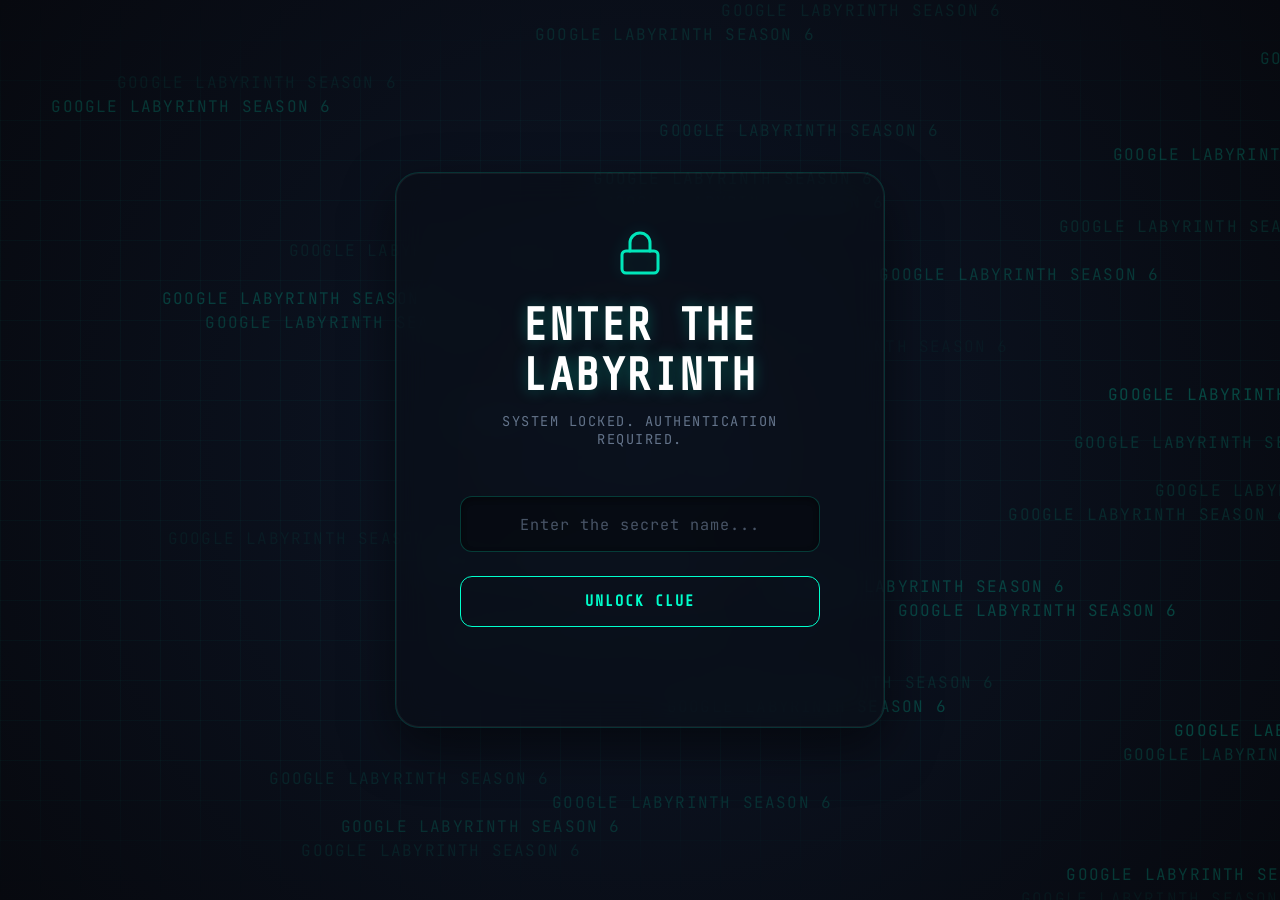
==== index.html @ 4a48435b "initial commit" ====
<!DOCTYPE html>
<html lang="en">

<head>
    <meta charset="UTF-8">
    <meta name="viewport" content="width=device-width, initial-scale=1.0">
    <title>Enter the Labyrinth</title>
    <!-- Premium Web Fonts -->
    <link rel="preconnect" href="https://fonts.googleapis.com">
    <link rel="preconnect" href="https://fonts.gstatic.com" crossorigin>
    <link
        href="https://fonts.googleapis.com/css2?family=JetBrains+Mono:wght@100..800&family=Share+Tech+Mono&display=swap"
        rel="stylesheet">
    <link rel="stylesheet" href="style.css">
    <meta name="description" content="A hacker themed mystery Labyrinth">
</head>

<body>
    <!-- Background Layers -->
    <div class="bg-layer" id="bg-layer"></div>
    <div class="grid-overlay"></div>
    <!-- Canvas for Particles will be injected by script.js -->

    <!-- Main UI Container -->
    <div class="container">
        <!-- SVG Lock Icon -->
        <div class="lock-icon">
            <svg viewBox="0 0 24 24" fill="none" stroke="currentColor" stroke-width="1.5" stroke-linecap="round"
                stroke-linejoin="round">
                <rect x="3" y="11" width="18" height="11" rx="2" ry="2"></rect>
                <path d="M7 11V7a5 5 0 0 1 10 0v4"></path>
            </svg>
        </div>

        <h1 class="glitch-title">Enter the Labyrinth</h1>
        <p class="subtitle">System locked. Authentication required.</p>

        <div class="input-group">
            <input type="text" id="passkey" placeholder="Enter the secret name..." autocomplete="off"
                spellcheck="false">
            <button id="unlock-btn">
                <span class="btn-text">Unlock Clue</span>
            </button>
        </div>

        <!-- Error Message Placeholder -->
        <p id="error-msg" class="hidden">Authentication failed. The maze rejects you.</p>
    </div>

    <!-- Hidden Popup Modal for Clue -->
    <div id="modal" class="modal hidden">
        <div class="modal-content">
            <!-- SVG Unlock / Success Icon -->
            <div class="success-icon">
                <svg viewBox="0 0 24 24" fill="none" stroke="currentColor" stroke-width="1.5" stroke-linecap="round"
                    stroke-linejoin="round">
                    <path d="M22 11.08V12a10 10 0 1 1-5.93-9.14"></path>
                    <polyline points="22 4 12 14.01 9 11.01"></polyline>
                </svg>
            </div>

            <h2 class="access-granted">Access Granted</h2>

            <div class="clue-container">
                <p id="clue-text" class="clue-text"></p>
            </div>

            <button id="next-btn" class="next-btn">
                <span class="btn-text">Proceed to Next Phase</span>
            </button>
        </div>
    </div>

    <script src="script.js"></script>
</body>

</html>
---- style.css ----
/* Core Theme Elements */
:root {
    --primary: #00ffcc;
    /* Cyan/Teal glow */
    --primary-dim: rgba(0, 255, 204, 0.2);
    --dark: #07090f;
    /* Very dark slate, richer than pure black */
    --panel-bg: rgba(10, 14, 23, 0.65);
    --error: #ff3366;
    /* Vibrant premium red */
    --error-dim: rgba(255, 51, 102, 0.2);
    --text-main: #e2e8f0;
    --text-muted: #64748b;
}

body {
    margin: 0;
    padding: 0;
    background-color: var(--dark);
    color: var(--text-main);
    font-family: 'JetBrains Mono', monospace;
    display: flex;
    justify-content: center;
    align-items: center;
    min-height: 100vh;
    overflow: hidden;
    user-select: none;
    /* Anti-inspect/Selection measure */
}

/* Subtly animated gradient background */
.bg-layer {
    position: absolute;
    top: 0;
    left: 0;
    right: 0;
    bottom: 0;
    background: radial-gradient(circle at 50% 50%, #0d1627 0%, var(--dark) 100%);
    z-index: -3;
    animation: bg-pulse 10s ease-in-out infinite alternate;
}

@keyframes bg-pulse {
    0% {
        background: radial-gradient(circle at 45% 50%, #0d1627 0%, var(--dark) 100%);
    }

    100% {
        background: radial-gradient(circle at 55% 50%, #111d33 10%, #05070a 100%);
    }
}

/* Subtle Matrix/Hacker Grid */
.grid-overlay {
    position: absolute;
    inset: 0;
    background-image:
        linear-gradient(to right, rgba(0, 255, 204, 0.03) 1px, transparent 1px),
        linear-gradient(to bottom, rgba(0, 255, 204, 0.03) 1px, transparent 1px);
    background-size: 40px 40px;
    z-index: -2;
    pointer-events: none;
    mask-image: linear-gradient(to bottom, transparent, black 15%, black 85%, transparent);
    -webkit-mask-image: linear-gradient(to bottom, transparent, black 15%, black 85%, transparent);
}

/* Background canvas for particles */
#particles {
    position: absolute;
    top: 0;
    left: 0;
    width: 100%;
    height: 100%;
    z-index: -1;
    pointer-events: none;
    opacity: 0.7;
}

/* Center Content Container - Glassmorphism */
.container {
    position: relative;
    text-align: center;
    z-index: 1;
    padding: 3.5rem 4rem;
    border: 1px solid rgba(0, 255, 204, 0.15);
    border-radius: 24px;
    background: var(--panel-bg);
    box-shadow: 0 20px 50px rgba(0, 0, 0, 0.5), inset 0 0 0 1px rgba(255, 255, 255, 0.05);
    backdrop-filter: blur(16px);
    -webkit-backdrop-filter: blur(16px);
    transition: all 0.4s cubic-bezier(0.175, 0.885, 0.32, 1.275);
    display: flex;
    flex-direction: column;
    align-items: center;
    width: 360px;
}

/* Top Icon */
.lock-icon {
    width: 48px;
    height: 48px;
    color: var(--primary);
    margin-bottom: 1.5rem;
    filter: drop-shadow(0 0 8px var(--primary-dim));
    opacity: 0.9;
}

/* Glitching Title */
.glitch-title {
    font-family: 'Share Tech Mono', monospace;
    font-size: 2.8rem;
    margin: 0;
    text-transform: uppercase;
    color: #fff;
    letter-spacing: 2px;
    line-height: 1.1;
    text-shadow: 0 0 15px rgba(0, 255, 204, 0.3);
}

.subtitle {
    color: var(--text-muted);
    font-size: 0.85rem;
    margin-top: 0.75rem;
    margin-bottom: 3rem;
    letter-spacing: 1.5px;
    text-transform: uppercase;
}

/* Input Styles */
.input-group {
    display: flex;
    flex-direction: column;
    align-items: center;
    gap: 1.5rem;
    width: 100%;
}

input[type="text"] {
    padding: 16px 20px;
    font-size: 1.05rem;
    background: rgba(0, 0, 0, 0.3);
    border: 1px solid rgba(0, 255, 204, 0.2);
    border-radius: 12px;
    color: var(--primary);
    width: 100%;
    box-sizing: border-box;
    outline: none;
    text-align: center;
    font-family: inherit;
    transition: all 0.3s ease;
    box-shadow: inset 0 2px 10px rgba(0, 0, 0, 0.5);
    letter-spacing: 1px;
}

input[type="text"]:focus {
    border-color: var(--primary);
    box-shadow: inset 0 2px 10px rgba(0, 0, 0, 0.5), 0 0 15px rgba(0, 255, 204, 0.15);
    background: rgba(0, 20, 15, 0.4);
}

input[type="text"]::placeholder {
    color: var(--text-muted);
    opacity: 0.7;
    font-size: 0.95rem;
}

/* Button Styles */
button {
    position: relative;
    padding: 16px 20px;
    font-size: 0.95rem;
    background: transparent;
    color: var(--primary);
    border: 1px solid var(--primary);
    border-radius: 12px;
    cursor: pointer;
    text-transform: uppercase;
    font-family: 'Share Tech Mono', monospace;
    font-weight: bold;
    letter-spacing: 2px;
    transition: all 0.3s ease;
    overflow: hidden;
    width: 100%;
    box-sizing: border-box;
}

.btn-text {
    position: relative;
    z-index: 2;
}

button::before {
    content: '';
    position: absolute;
    top: 0;
    left: -100%;
    width: 100%;
    height: 100%;
    background: linear-gradient(90deg, transparent, rgba(0, 255, 204, 0.25), transparent);
    transition: left 0.5s ease;
    z-index: 1;
}

button:hover::before {
    left: 100%;
}

button:hover {
    background: rgba(0, 255, 204, 0.1);
    box-shadow: 0 0 20px rgba(0, 255, 204, 0.2);
    transform: translateY(-2px);
}

button:active {
    transform: translateY(1px);
}

/* Hide helper class */
.hidden {
    opacity: 0 !important;
    pointer-events: none !important;
    visibility: hidden;
}

/* Error UI */
#error-msg {
    color: var(--error);
    margin-top: 1.5rem;
    margin-bottom: -1rem;
    /* Space reservation */
    font-size: 0.85rem;
    text-shadow: 0 0 10px rgba(255, 51, 102, 0.4);
    opacity: 1;
    transition: opacity 0.3s ease, visibility 0.3s;
    letter-spacing: 0.5px;
}

.shake {
    animation: shake 0.5s cubic-bezier(.36, .07, .19, .97) both;
    border-color: var(--error) !important;
    color: var(--error) !important;
    box-shadow: 0 0 15px rgba(255, 51, 102, 0.2), inset 0 2px 10px rgba(0, 0, 0, 0.5) !important;
    background: rgba(255, 51, 102, 0.05) !important;
}

@keyframes shake {

    10%,
    90% {
        transform: translate3d(-3px, 0, 0);
    }

    20%,
    80% {
        transform: translate3d(5px, 0, 0);
    }

    30%,
    50%,
    70% {
        transform: translate3d(-7px, 0, 0);
    }

    40%,
    60% {
        transform: translate3d(7px, 0, 0);
    }
}

/* Modal UI */
.modal {
    position: absolute;
    /* Using absolute inside fixed body context avoids scrolling issues */
    top: 0;
    left: 0;
    right: 0;
    bottom: 0;
    background: rgba(3, 5, 8, 0.85);
    display: flex;
    justify-content: center;
    align-items: center;
    z-index: 100;
    opacity: 0;
    pointer-events: none;
    transition: opacity 0.5s ease;
    backdrop-filter: blur(12px);
    -webkit-backdrop-filter: blur(12px);
}

.modal.show {
    opacity: 1;
    pointer-events: auto;
    visibility: visible;
}

.modal-content {
    background: var(--panel-bg);
    border: 1px solid rgba(0, 255, 204, 0.3);
    padding: 3rem 3.5rem;
    border-radius: 24px;
    text-align: center;
    box-shadow: 0 25px 50px rgba(0, 0, 0, 0.6), 0 0 40px rgba(0, 255, 204, 0.1);
    transform: scale(0.95) translateY(20px);
    transition: all 0.5s cubic-bezier(0.175, 0.885, 0.32, 1.275);
    max-width: 480px;
    width: 90%;
    position: relative;
    display: flex;
    flex-direction: column;
    align-items: center;
}

.modal.show .modal-content {
    transform: scale(1) translateY(0);
}

.success-icon {
    width: 64px;
    height: 64px;
    color: var(--primary);
    margin-bottom: 1.5rem;
    filter: drop-shadow(0 0 10px var(--primary-dim));
}

.access-granted {
    color: #fff;
    font-family: 'Share Tech Mono', monospace;
    font-size: 2rem;
    margin-top: 0;
    margin-bottom: 0.5rem;
    text-transform: uppercase;
    letter-spacing: 2px;
}

.clue-container {
    background: rgba(0, 0, 0, 0.5);
    border: 1px solid rgba(255, 255, 255, 0.05);
    border-radius: 12px;
    padding: 2rem;
    margin-top: 1.5rem;
    margin-bottom: 2.5rem;
    width: 100%;
    box-sizing: border-box;
}

.clue-text {
    font-size: 1.1rem;
    line-height: 1.6;
    margin: 0;
    letter-spacing: 0.5px;
    color: var(--primary);
    text-shadow: 0 0 10px rgba(0, 255, 204, 0.3);
}

/* Modal specific button styling overrides */
.next-btn {
    background: var(--primary);
    color: var(--dark);
    border: none;
    font-weight: 800;
}

.next-btn::before {
    background: linear-gradient(90deg, transparent, rgba(255, 255, 255, 0.3), transparent);
}

.next-btn:hover {
    background: #00e6b8;
    box-shadow: 0 0 25px rgba(0, 255, 204, 0.4);
    color: var(--dark);
    border: none;
}

/* Custom Selection */
::selection {
    background-color: var(--primary);
    color: var(--dark);
}
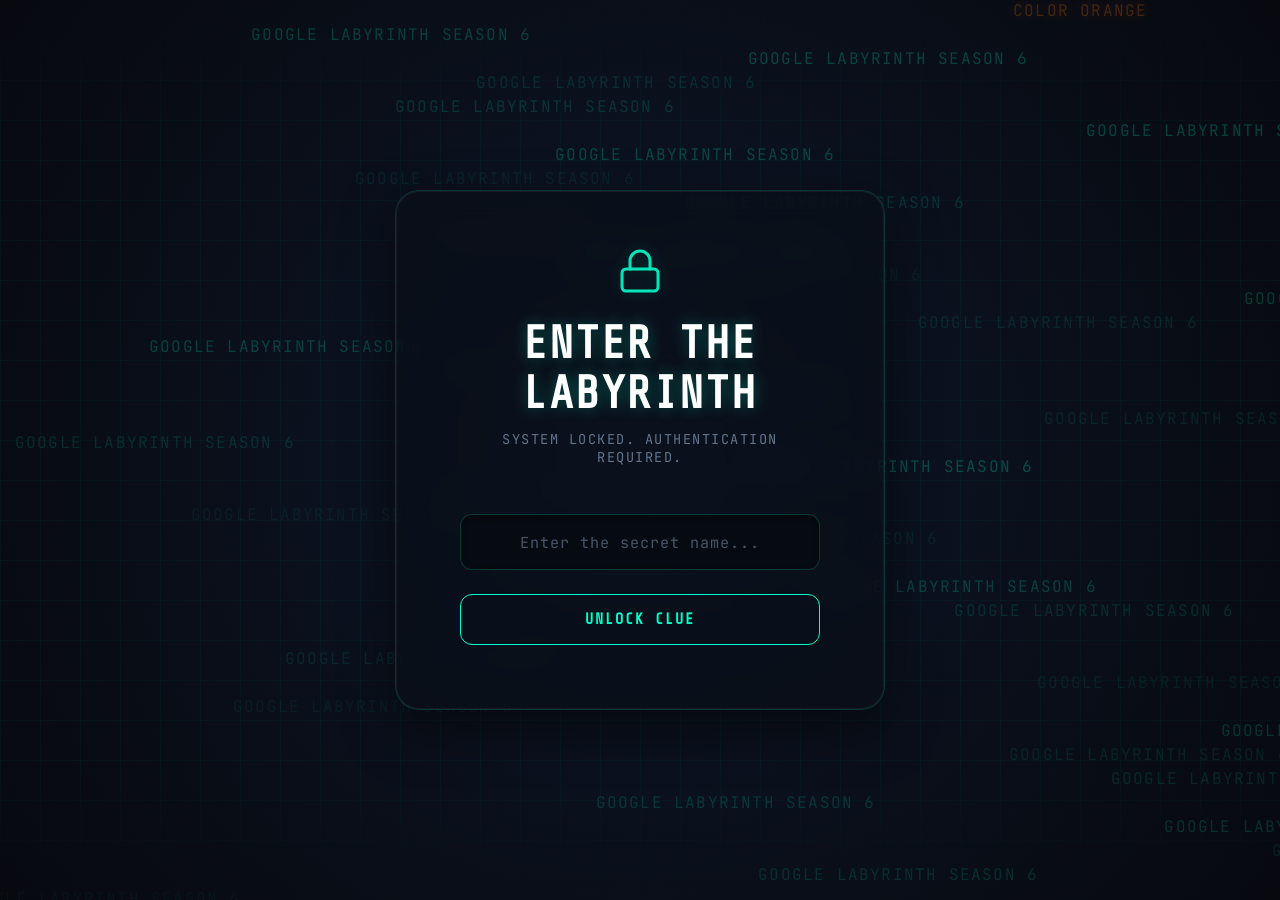
==== commit d439662e: "Animated character added" ====
--- a/index.html
+++ b/index.html
@@ -44,7 +44,7 @@
         </div>
 
         <!-- Error Message Placeholder -->
-        <p id="error-msg" class="hidden">Authentication failed. The maze rejects you.</p>
+        <p id="error-msg" class="hidden"></p>
     </div>
 
     <!-- Hidden Popup Modal for Clue -->
@@ -71,7 +71,103 @@
         </div>
     </div>
 
+    <!-- =============================================
+         MAZE GUARDIAN CHARACTER
+         Orange-themed blob guardian, bottom-right corner.
+         ============================================= -->
+    <div id="guardian-wrapper" class="guardian-wrapper">
+
+        <!-- Speech Bubble -->
+        <div id="guardian-bubble" class="guardian-bubble">
+            <span id="guardian-msg" class="guardian-msg"></span>
+            <div class="bubble-tail"></div>
+        </div>
+
+        <!-- Guardian Body (pure SVG — Fun Blob Character) -->
+        <div id="guardian-body" class="guardian-body">
+            <svg id="guardian-svg" viewBox="0 0 140 180" xmlns="http://www.w3.org/2000/svg" width="140" height="180">
+                <defs>
+                    <filter id="orange-glow" x="-40%" y="-40%" width="180%" height="180%">
+                        <feGaussianBlur stdDeviation="5" result="coloredBlur" />
+                        <feMerge>
+                            <feMergeNode in="coloredBlur" />
+                            <feMergeNode in="SourceGraphic" />
+                        </feMerge>
+                    </filter>
+                    <radialGradient id="body-grad" cx="40%" cy="35%" r="60%">
+                        <stop offset="0%" stop-color="#ffb347" />
+                        <stop offset="100%" stop-color="#cc5500" />
+                    </radialGradient>
+                    <radialGradient id="cheek-grad" cx="50%" cy="50%" r="50%">
+                        <stop offset="0%" stop-color="#ff6a00" stop-opacity="0.7" />
+                        <stop offset="100%" stop-color="#cc5500" stop-opacity="0" />
+                    </radialGradient>
+                </defs>
+
+                <!-- Antennae -->
+                <line x1="52" y1="38" x2="38" y2="12" stroke="#ff8c00" stroke-width="3.5" stroke-linecap="round"
+                    filter="url(#orange-glow)" />
+                <circle cx="36" cy="9" r="6" fill="#ffb347" filter="url(#orange-glow)" />
+                <circle cx="36" cy="9" r="3" fill="#fff" opacity="0.6" />
+                <line x1="88" y1="38" x2="102" y2="12" stroke="#ff8c00" stroke-width="3.5" stroke-linecap="round"
+                    filter="url(#orange-glow)" />
+                <circle cx="104" cy="9" r="6" fill="#ffb347" filter="url(#orange-glow)" />
+                <circle cx="104" cy="9" r="3" fill="#fff" opacity="0.6" />
+
+                <!-- Body -->
+                <ellipse cx="70" cy="95" rx="52" ry="55" fill="url(#body-grad)" filter="url(#orange-glow)" />
+                <ellipse cx="55" cy="68" rx="18" ry="12" fill="#fff" opacity="0.12" transform="rotate(-15 55 68)" />
+
+                <!-- Eyes -->
+                <ellipse cx="50" cy="85" rx="13" ry="14" fill="#fff" />
+                <ellipse cx="50" cy="87" rx="8" ry="8" fill="#1a0800" />
+                <ellipse cx="50" cy="87" rx="5" ry="5" fill="#ff8c00" filter="url(#orange-glow)" />
+                <ellipse cx="54" cy="83" rx="3" ry="3" fill="#fff" opacity="0.9" />
+                <rect id="eyelid-left" x="37" y="71" width="26" height="0" rx="6" fill="#cc5500" />
+
+                <ellipse cx="90" cy="85" rx="13" ry="14" fill="#fff" />
+                <ellipse cx="90" cy="87" rx="8" ry="8" fill="#1a0800" />
+                <ellipse cx="90" cy="87" rx="5" ry="5" fill="#ff8c00" filter="url(#orange-glow)" />
+                <ellipse cx="94" cy="83" rx="3" ry="3" fill="#fff" opacity="0.9" />
+                <rect id="eyelid-right" x="77" y="71" width="26" height="0" rx="6" fill="#cc5500" />
+
+                <!-- Cheeks -->
+                <ellipse cx="38" cy="108" rx="12" ry="8" fill="url(#cheek-grad)" />
+                <ellipse cx="102" cy="108" rx="12" ry="8" fill="url(#cheek-grad)" />
+
+                <!-- Mouth -->
+                <path id="guardian-mouth" d="M 54 112 Q 70 122 86 112" stroke="#7a2500" stroke-width="3" fill="none"
+                    stroke-linecap="round" />
+
+                <!-- Nose -->
+                <circle cx="70" cy="105" r="3" fill="#a33d00" opacity="0.6" />
+
+                <!-- Arms -->
+                <ellipse cx="22" cy="100" rx="10" ry="16" fill="#e06010" transform="rotate(20 22 100)"
+                    filter="url(#orange-glow)" />
+                <circle cx="14" cy="112" r="7" fill="#ffb347" filter="url(#orange-glow)" />
+                <ellipse cx="118" cy="100" rx="10" ry="16" fill="#e06010" transform="rotate(-20 118 100)"
+                    filter="url(#orange-glow)" />
+                <circle cx="126" cy="112" r="7" fill="#ffb347" filter="url(#orange-glow)" />
+
+                <!-- Legs & feet -->
+                <ellipse cx="55" cy="147" rx="14" ry="10" fill="#cc5500" filter="url(#orange-glow)" />
+                <ellipse cx="85" cy="147" rx="14" ry="10" fill="#cc5500" filter="url(#orange-glow)" />
+                <ellipse cx="52" cy="154" rx="16" ry="8" fill="#ff8c00" filter="url(#orange-glow)" />
+                <ellipse cx="88" cy="154" rx="16" ry="8" fill="#ff8c00" filter="url(#orange-glow)" />
+
+                <!-- Belly shine dots -->
+                <circle cx="64" cy="100" r="3" fill="#fff" opacity="0.15" />
+                <circle cx="74" cy="110" r="2" fill="#fff" opacity="0.12" />
+                <circle cx="60" cy="112" r="2" fill="#fff" opacity="0.10" />
+            </svg>
+        </div>
+    </div>
+    <!-- End Guardian -->
+    <!-- End Guardian -->
+
     <script src="script.js"></script>
+
 </body>
 
 </html>
--- a/style.css
+++ b/style.css
@@ -94,6 +94,7 @@
     align-items: center;
     width: 360px;
 }
+
 
 /* Top Icon */
 .lock-icon {
@@ -375,4 +376,384 @@
 ::selection {
     background-color: var(--primary);
     color: var(--dark);
+}
+
+/* =============================================
+   PUSH SCENE — Orange Guardian Push Interaction
+   Primary color: #ff8c00
+   ============================================= */
+
+/* Full-screen overlay (hidden by default) */
+.push-scene {
+    position: fixed;
+    inset: 0;
+    z-index: 500;
+    pointer-events: none;
+    overflow: hidden;
+    opacity: 0;
+    transition: opacity 0.25s ease;
+}
+
+.push-scene.ps-active {
+    opacity: 1;
+    pointer-events: auto;
+}
+
+/* Message box — position driven by JS */
+.push-box {
+    position: absolute;
+    width: 300px;
+    background: rgba(8, 12, 22, 0.96);
+    border: 1.5px solid #ff8c00;
+    border-radius: 18px;
+    padding: 22px 26px;
+    text-align: center;
+    box-shadow: 0 0 28px rgba(255, 140, 0, 0.3), 0 8px 40px rgba(0, 0, 0, 0.7);
+    backdrop-filter: blur(14px);
+    -webkit-backdrop-filter: blur(14px);
+    opacity: 0;
+    transition: opacity 0.35s ease;
+}
+
+.push-box.pb-visible {
+    opacity: 1;
+}
+
+.push-icon {
+    width: 34px;
+    height: 34px;
+    margin: 0 auto 10px;
+    color: #ff8c00;
+}
+
+.push-msg {
+    font-family: 'JetBrains Mono', monospace;
+    font-size: 0.88rem;
+    color: #ff8c00;
+    margin: 0;
+    line-height: 1.55;
+    letter-spacing: 0.4px;
+    text-shadow: 0 0 10px rgba(255, 140, 0, 0.4);
+}
+
+/* Character — position driven by JS */
+.push-char {
+    position: absolute;
+    animation: pc-glow-pulse 2.4s ease-in-out infinite;
+    transform-origin: right center;
+}
+
+/* Idle glow on the character */
+@keyframes pc-glow-pulse {
+
+    0%,
+    100% {
+        filter: drop-shadow(0 0 7px #ff8c0099);
+    }
+
+    50% {
+        filter: drop-shadow(0 0 20px #ff8c00dd);
+    }
+}
+
+/* Squash/stretch when actively pushing */
+@keyframes pc-push-squash {
+    0% {
+        transform: scaleX(1) scaleY(1);
+    }
+
+    25% {
+        transform: scaleX(1.18) scaleY(0.86);
+    }
+
+    55% {
+        transform: scaleX(0.92) scaleY(1.08);
+    }
+
+    80% {
+        transform: scaleX(1.05) scaleY(0.97);
+    }
+
+    100% {
+        transform: scaleX(1) scaleY(1);
+    }
+}
+
+.push-char.pc-pushing {
+    animation: pc-push-squash 0.5s ease forwards,
+        pc-glow-pulse 2.4s ease-in-out infinite;
+}
+
+/* Box squash/bounce when it arrives at center */
+@keyframes pb-bounce {
+    0% {
+        transform: scaleX(1.1) scaleY(0.92);
+    }
+
+    40% {
+        transform: scaleX(0.95) scaleY(1.05);
+    }
+
+    70% {
+        transform: scaleX(1.02) scaleY(0.99);
+    }
+
+    100% {
+        transform: scaleX(1) scaleY(1);
+    }
+}
+
+.push-box.pb-bounce {
+    animation: pb-bounce 0.45s cubic-bezier(0.175, 0.885, 0.32, 1.275) forwards;
+}
+
+/* Wrong answer — red tint on box */
+.push-box.pb-wrong {
+    border-color: #ff3366;
+    box-shadow: 0 0 28px rgba(255, 51, 102, 0.35), 0 8px 40px rgba(0, 0, 0, 0.7);
+}
+
+.push-box.pb-wrong .push-msg {
+    color: #ff3366;
+    text-shadow: 0 0 10px rgba(255, 51, 102, 0.4);
+}
+
+
+/* --- Wrapper: slide in from bottom-right --- */
+.guardian-wrapper {
+    position: fixed;
+    bottom: -260px;
+    /* hidden below viewport */
+    right: 28px;
+    z-index: 200;
+    display: flex;
+    flex-direction: column;
+    align-items: center;
+    gap: 0;
+    transition: bottom 0.55s cubic-bezier(0.175, 0.885, 0.32, 1.275),
+        opacity 0.4s ease;
+    opacity: 0;
+    pointer-events: none;
+    user-select: none;
+}
+
+/* Visible state — slides up */
+.guardian-wrapper.guardian-visible {
+    bottom: 16px;
+    opacity: 1;
+    pointer-events: auto;
+}
+
+/* --- Floating idle animation --- */
+@keyframes guardian-float {
+
+    0%,
+    100% {
+        transform: translateY(0px);
+    }
+
+    50% {
+        transform: translateY(-10px);
+    }
+}
+
+/* --- Glow pulse on the SVG --- */
+@keyframes guardian-glow-pulse {
+
+    0%,
+    100% {
+        filter: drop-shadow(0 0 8px #ff8c0088);
+    }
+
+    50% {
+        filter: drop-shadow(0 0 22px #ff8c00cc);
+    }
+}
+
+.guardian-body {
+    animation: guardian-float 3.2s ease-in-out infinite,
+        guardian-glow-pulse 2.5s ease-in-out infinite;
+    transform-origin: bottom center;
+    transition: transform 0.3s ease;
+}
+
+
+/* --- Shake head (wrong answer) --- */
+@keyframes guardian-shake {
+
+    0%,
+    100% {
+        transform: rotate(0deg);
+    }
+
+    15% {
+        transform: rotate(-12deg);
+    }
+
+    35% {
+        transform: rotate(12deg);
+    }
+
+    55% {
+        transform: rotate(-8deg);
+    }
+
+    75% {
+        transform: rotate(8deg);
+    }
+
+    90% {
+        transform: rotate(-4deg);
+    }
+}
+
+.guardian-body.guardian-wrong {
+    animation: guardian-shake 0.65s ease forwards,
+        guardian-glow-pulse 2.5s ease-in-out infinite;
+}
+
+/* --- Nod (correct answer) --- */
+@keyframes guardian-nod {
+
+    0%,
+    100% {
+        transform: translateY(0px);
+    }
+
+    25% {
+        transform: translateY(-18px);
+    }
+
+    50% {
+        transform: translateY(-6px);
+    }
+
+    75% {
+        transform: translateY(-14px);
+    }
+}
+
+.guardian-body.guardian-correct {
+    animation: guardian-nod 0.7s ease forwards,
+        guardian-glow-pulse 2.5s ease-in-out infinite;
+}
+
+/* --- Speech Bubble --- */
+.guardian-bubble {
+    position: relative;
+    background: rgba(10, 14, 23, 0.92);
+    border: 1.5px solid #ff8c00;
+    border-radius: 14px;
+    padding: 12px 16px;
+    max-width: 220px;
+    min-width: 150px;
+    margin-bottom: 6px;
+    box-shadow: 0 0 18px #ff8c0066, inset 0 0 10px rgba(255, 140, 0, 0.05);
+    opacity: 0;
+    transform: scale(0.85) translateY(8px);
+    transition: opacity 0.3s ease 0.2s, transform 0.35s cubic-bezier(0.175, 0.885, 0.32, 1.275) 0.2s;
+}
+
+.guardian-wrapper.guardian-visible .guardian-bubble {
+    opacity: 1;
+    transform: scale(1) translateY(0);
+}
+
+/* Bounce when message finishes typing */
+@keyframes bubble-bounce {
+
+    0%,
+    100% {
+        transform: scale(1);
+    }
+
+    40% {
+        transform: scale(1.06);
+    }
+
+    70% {
+        transform: scale(0.97);
+    }
+}
+
+.guardian-bubble.bubble-done {
+    animation: bubble-bounce 0.45s ease;
+}
+
+/* Bubble tail (arrow pointing down toward character) */
+.bubble-tail {
+    position: absolute;
+    bottom: -10px;
+    left: 50%;
+    transform: translateX(-50%);
+    width: 0;
+    height: 0;
+    border-left: 10px solid transparent;
+    border-right: 10px solid transparent;
+    border-top: 10px solid #ff8c00;
+}
+
+.bubble-tail::after {
+    content: '';
+    position: absolute;
+    top: -12px;
+    left: -8px;
+    width: 0;
+    height: 0;
+    border-left: 8px solid transparent;
+    border-right: 8px solid transparent;
+    border-top: 8px solid rgba(10, 14, 23, 0.92);
+}
+
+/* Message text with typing cursor */
+.guardian-msg {
+    font-family: 'JetBrains Mono', monospace;
+    font-size: 0.8rem;
+    color: #ff8c00;
+    letter-spacing: 0.5px;
+    line-height: 1.5;
+    display: block;
+    text-shadow: 0 0 8px #ff8c0066;
+}
+
+/* Blinking cursor appended during typing */
+.guardian-msg::after {
+    content: '|';
+    display: inline-block;
+    margin-left: 2px;
+    animation: cursor-blink 0.7s step-end infinite;
+    color: #ff8c00;
+    opacity: 1;
+}
+
+.guardian-msg.typing-done::after {
+    display: none;
+}
+
+@keyframes cursor-blink {
+
+    0%,
+    100% {
+        opacity: 1;
+    }
+
+    50% {
+        opacity: 0;
+    }
+}
+
+/* =============================================
+   CINEMATIC PUSH GUARDIAN
+   ============================================= */
+
+.push-guardian-container {
+    position: fixed;
+    top: 50%;
+    left: 0;
+    transform: translateY(-50%) translateX(-200px);
+    /* Initially off-screen left */
+    z-index: 1000;
+    pointer-events: none;
+    transition: transform 0.8s cubic-bezier(0.25, 0.46, 0.45, 0.94), opacity 0.5s ease;
+    opacity: 0;
 }
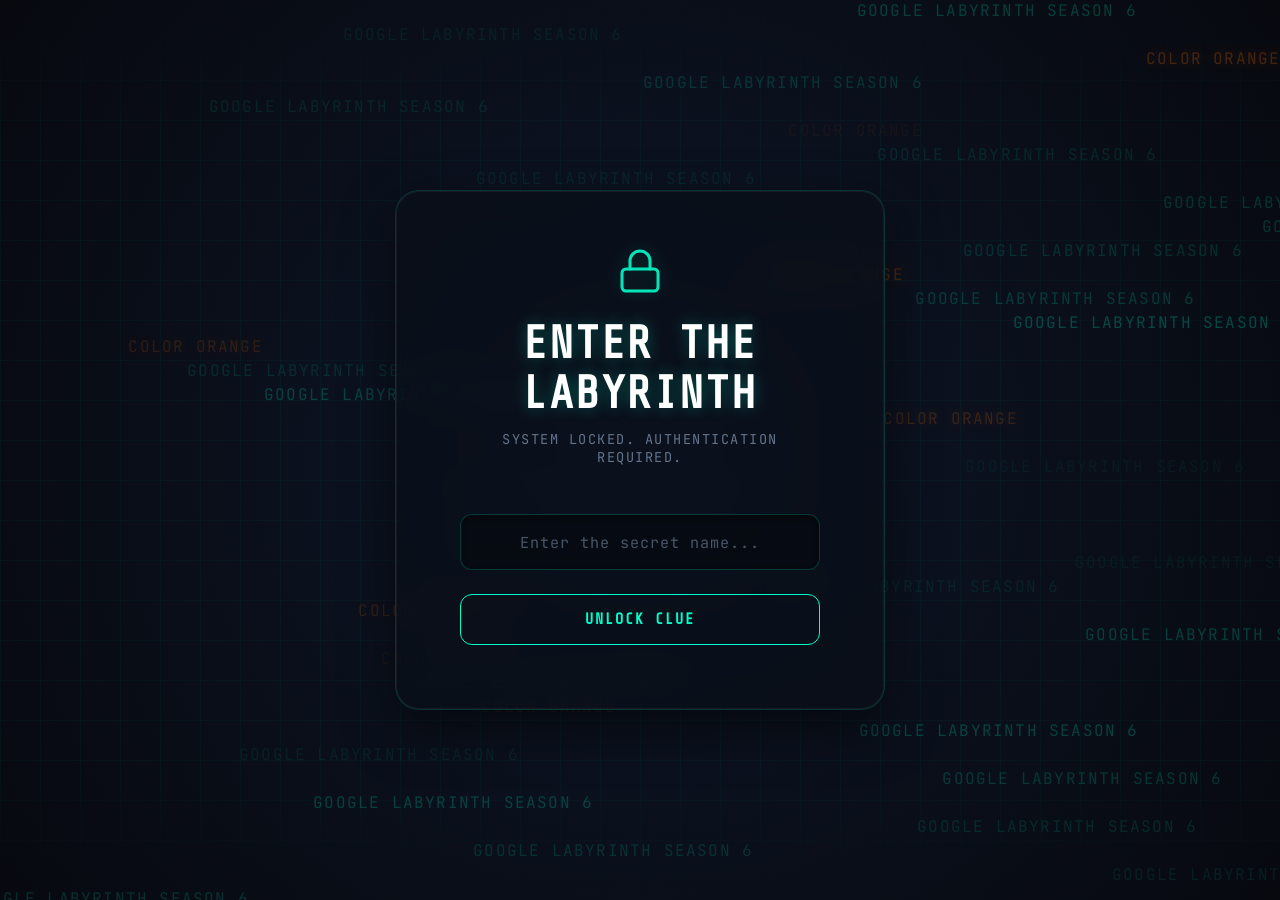
==== commit f4ef6fe4: "Under maintanance added" ====
--- a/index.html
+++ b/index.html
@@ -52,21 +52,16 @@
         <div class="modal-content">
             <!-- SVG Unlock / Success Icon -->
             <div class="success-icon">
-                <svg viewBox="0 0 24 24" fill="none" stroke="currentColor" stroke-width="1.5" stroke-linecap="round"
+                <svg viewBox="0 0 24 24" fill="none" stroke="currentColor" stroke-width="2" stroke-linecap="round"
                     stroke-linejoin="round">
                     <path d="M22 11.08V12a10 10 0 1 1-5.93-9.14"></path>
                     <polyline points="22 4 12 14.01 9 11.01"></polyline>
                 </svg>
             </div>
-
             <h2 class="access-granted">Access Granted</h2>
 
-            <div class="clue-container">
-                <p id="clue-text" class="clue-text"></p>
-            </div>
-
             <button id="next-btn" class="next-btn">
-                <span class="btn-text">Proceed to Next Phase</span>
+                <span class="btn-text">Proceed to Next</span>
             </button>
         </div>
     </div>
@@ -120,15 +115,15 @@
 
                 <!-- Eyes -->
                 <ellipse cx="50" cy="85" rx="13" ry="14" fill="#fff" />
-                <ellipse cx="50" cy="87" rx="8" ry="8" fill="#1a0800" />
-                <ellipse cx="50" cy="87" rx="5" ry="5" fill="#ff8c00" filter="url(#orange-glow)" />
-                <ellipse cx="54" cy="83" rx="3" ry="3" fill="#fff" opacity="0.9" />
+                <ellipse id="guardian-pupil-l" cx="50" cy="87" rx="8" ry="8" fill="#1a0800" />
+                <ellipse id="guardian-iris-l" cx="50" cy="87" rx="5" ry="5" fill="#ff8c00" filter="url(#orange-glow)" />
+                <ellipse id="guardian-shine-l" cx="54" cy="83" rx="3" ry="3" fill="#fff" opacity="0.9" />
                 <rect id="eyelid-left" x="37" y="71" width="26" height="0" rx="6" fill="#cc5500" />
 
                 <ellipse cx="90" cy="85" rx="13" ry="14" fill="#fff" />
-                <ellipse cx="90" cy="87" rx="8" ry="8" fill="#1a0800" />
-                <ellipse cx="90" cy="87" rx="5" ry="5" fill="#ff8c00" filter="url(#orange-glow)" />
-                <ellipse cx="94" cy="83" rx="3" ry="3" fill="#fff" opacity="0.9" />
+                <ellipse id="guardian-pupil-r" cx="90" cy="87" rx="8" ry="8" fill="#1a0800" />
+                <ellipse id="guardian-iris-r" cx="90" cy="87" rx="5" ry="5" fill="#ff8c00" filter="url(#orange-glow)" />
+                <ellipse id="guardian-shine-r" cx="94" cy="83" rx="3" ry="3" fill="#fff" opacity="0.9" />
                 <rect id="eyelid-right" x="77" y="71" width="26" height="0" rx="6" fill="#cc5500" />
 
                 <!-- Cheeks -->
@@ -136,7 +131,7 @@
                 <ellipse cx="102" cy="108" rx="12" ry="8" fill="url(#cheek-grad)" />
 
                 <!-- Mouth -->
-                <path id="guardian-mouth" d="M 54 112 Q 70 122 86 112" stroke="#7a2500" stroke-width="3" fill="none"
+                <path id="guardian-mouth" d="M 54 112 L 86 112" stroke="#7a2500" stroke-width="3" fill="none"
                     stroke-linecap="round" />
 
                 <!-- Nose -->
--- a/style.css
+++ b/style.css
@@ -323,6 +323,18 @@
     filter: drop-shadow(0 0 10px var(--primary-dim));
 }
 
+.modal.show .success-icon polyline {
+    stroke-dasharray: 50;
+    stroke-dashoffset: 50;
+    animation: draw-check 0.6s ease-out 0.4s forwards;
+}
+
+@keyframes draw-check {
+    to {
+        stroke-dashoffset: 0;
+    }
+}
+
 .access-granted {
     color: #fff;
     font-family: 'Share Tech Mono', monospace;
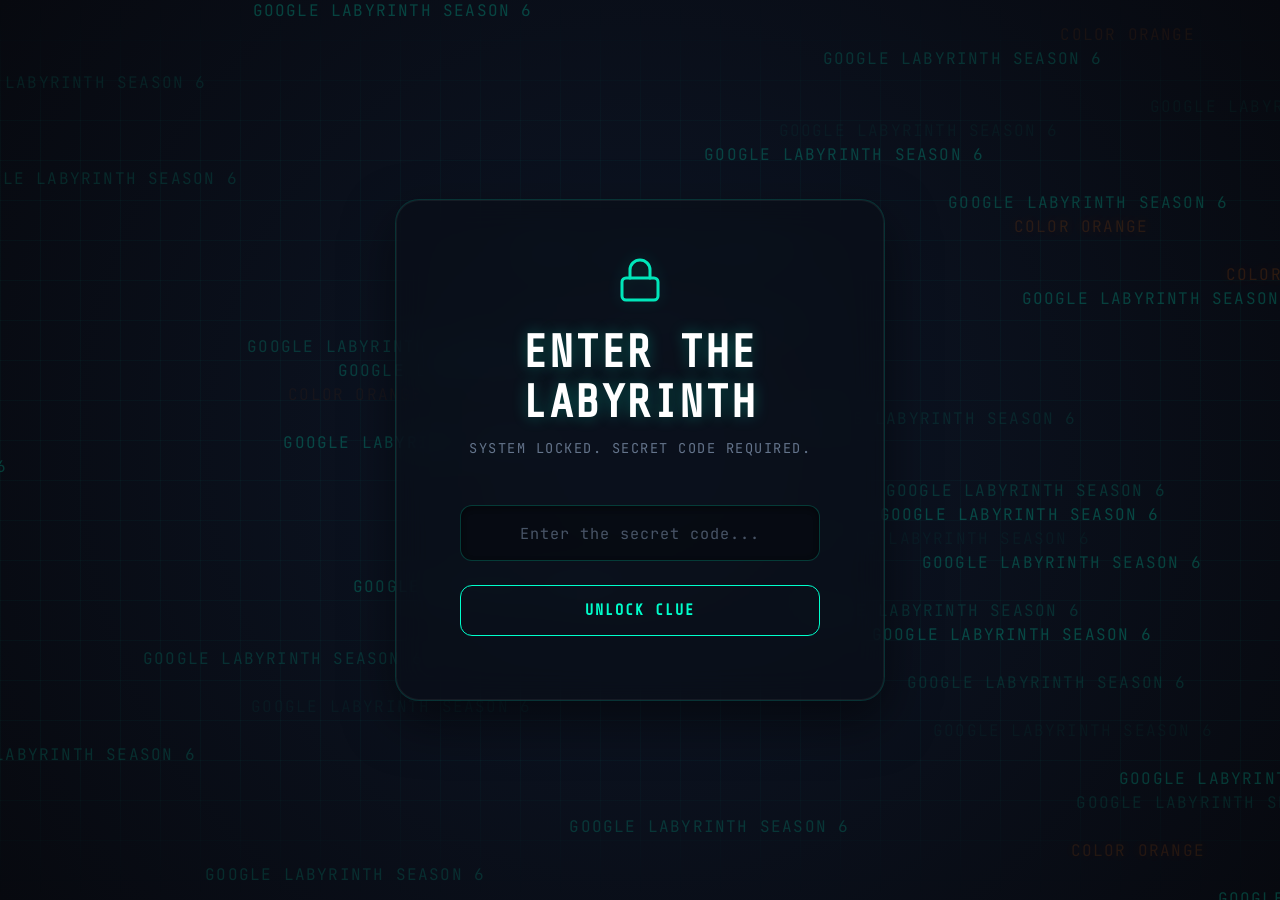
==== commit ba4f9b38: "video sequence added" ====
--- a/index.html
+++ b/index.html
@@ -33,10 +33,10 @@
         </div>
 
         <h1 class="glitch-title">Enter the Labyrinth</h1>
-        <p class="subtitle">System locked. Authentication required.</p>
+        <p class="subtitle">System locked. Secret code required.</p>
 
         <div class="input-group">
-            <input type="text" id="passkey" placeholder="Enter the secret name..." autocomplete="off"
+            <input type="text" id="passkey" placeholder="Enter the secret code..." autocomplete="off"
                 spellcheck="false">
             <button id="unlock-btn">
                 <span class="btn-text">Unlock Clue</span>
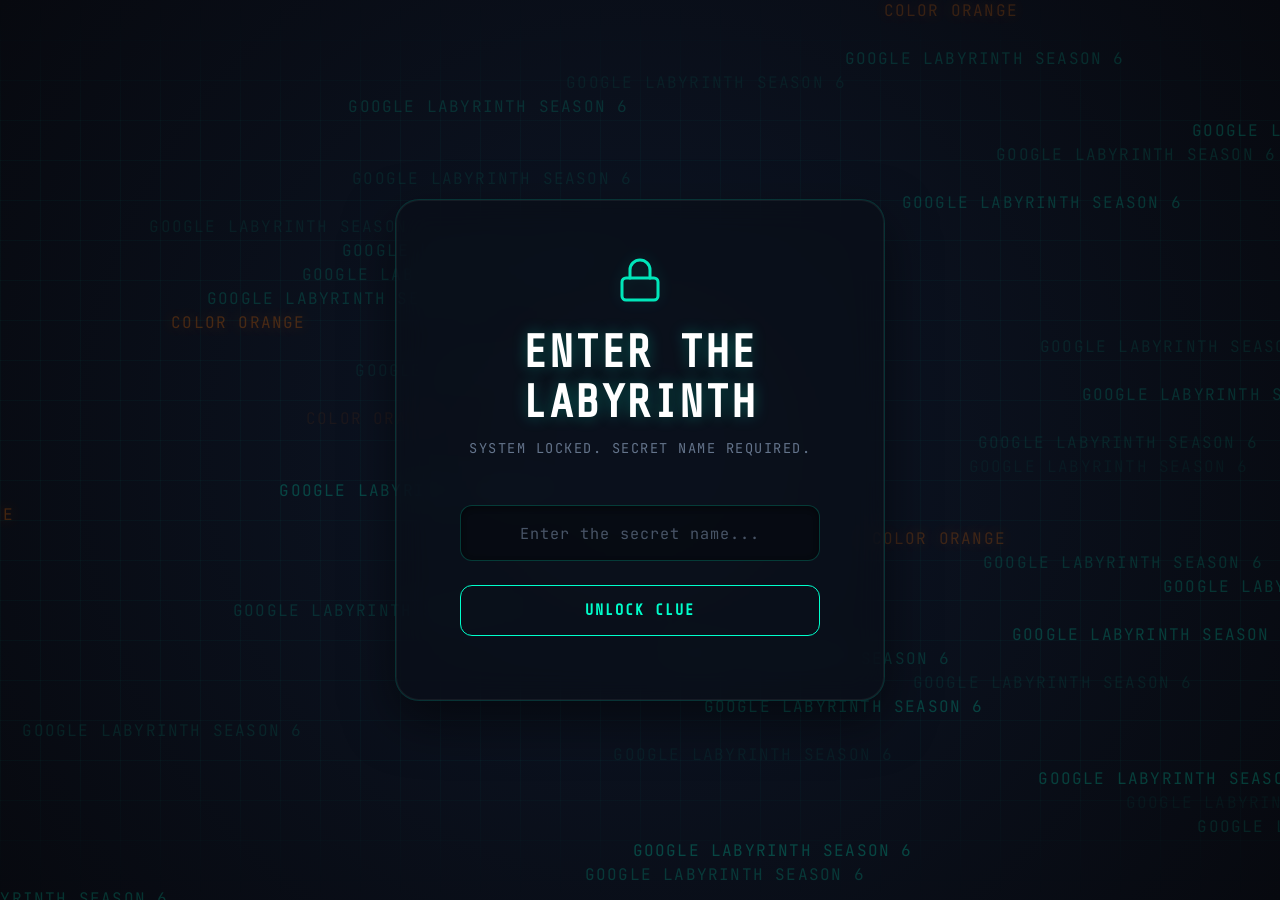
==== commit ef761909: "folders added" ====
--- a/index.html
+++ b/index.html
@@ -11,7 +11,7 @@
     <link
         href="https://fonts.googleapis.com/css2?family=JetBrains+Mono:wght@100..800&family=Share+Tech+Mono&display=swap"
         rel="stylesheet">
-    <link rel="stylesheet" href="style.css">
+    <link rel="stylesheet" href="css/style.css">
     <meta name="description" content="A hacker themed mystery Labyrinth">
 </head>
 
@@ -33,10 +33,10 @@
         </div>
 
         <h1 class="glitch-title">Enter the Labyrinth</h1>
-        <p class="subtitle">System locked. Secret code required.</p>
+        <p class="subtitle">System locked. Secret name required.</p>
 
         <div class="input-group">
-            <input type="text" id="passkey" placeholder="Enter the secret code..." autocomplete="off"
+            <input type="text" id="passkey" placeholder="Enter the secret name..." autocomplete="off"
                 spellcheck="false">
             <button id="unlock-btn">
                 <span class="btn-text">Unlock Clue</span>
@@ -161,7 +161,7 @@
     <!-- End Guardian -->
     <!-- End Guardian -->
 
-    <script src="script.js"></script>
+    <script src="js/script.js"></script>
 
 </body>
 
--- a/css/style.css
+++ b/css/style.css
@@ -0,0 +1,812 @@
+/* Core Theme Elements */
+:root {
+    --primary: #00ffcc;
+    /* Cyan/Teal glow */
+    --primary-dim: rgba(0, 255, 204, 0.2);
+    --dark: #07090f;
+    /* Very dark slate, richer than pure black */
+    --panel-bg: rgba(10, 14, 23, 0.65);
+    --error: #ff3366;
+    /* Vibrant premium red */
+    --error-dim: rgba(255, 51, 102, 0.2);
+    --text-main: #e2e8f0;
+    --text-muted: #64748b;
+}
+
+body {
+    margin: 0;
+    padding: 0;
+    background-color: var(--dark);
+    color: var(--text-main);
+    font-family: 'JetBrains Mono', monospace;
+    display: flex;
+    justify-content: center;
+    align-items: center;
+    min-height: 100vh;
+    overflow: hidden;
+    user-select: none;
+    /* Anti-inspect/Selection measure */
+}
+
+/* Subtly animated gradient background */
+.bg-layer {
+    position: absolute;
+    top: 0;
+    left: 0;
+    right: 0;
+    bottom: 0;
+    background: radial-gradient(circle at 50% 50%, #0d1627 0%, var(--dark) 100%);
+    z-index: -3;
+    animation: bg-pulse 10s ease-in-out infinite alternate;
+}
+
+@keyframes bg-pulse {
+    0% {
+        background: radial-gradient(circle at 45% 50%, #0d1627 0%, var(--dark) 100%);
+    }
+
+    100% {
+        background: radial-gradient(circle at 55% 50%, #111d33 10%, #05070a 100%);
+    }
+}
+
+/* Subtle Matrix/Hacker Grid */
+.grid-overlay {
+    position: absolute;
+    inset: 0;
+    background-image:
+        linear-gradient(to right, rgba(0, 255, 204, 0.03) 1px, transparent 1px),
+        linear-gradient(to bottom, rgba(0, 255, 204, 0.03) 1px, transparent 1px);
+    background-size: 40px 40px;
+    z-index: -2;
+    pointer-events: none;
+    mask-image: linear-gradient(to bottom, transparent, black 15%, black 85%, transparent);
+    -webkit-mask-image: linear-gradient(to bottom, transparent, black 15%, black 85%, transparent);
+}
+
+/* Background canvas for particles */
+#particles {
+    position: absolute;
+    top: 0;
+    left: 0;
+    width: 100%;
+    height: 100%;
+    z-index: -1;
+    pointer-events: none;
+    opacity: 0.7;
+}
+
+/* Center Content Container - Glassmorphism */
+.container {
+    position: relative;
+    text-align: center;
+    z-index: 1;
+    padding: 3.5rem 4rem;
+    border: 1px solid rgba(0, 255, 204, 0.15);
+    border-radius: 24px;
+    background: var(--panel-bg);
+    box-shadow: 0 20px 50px rgba(0, 0, 0, 0.5), inset 0 0 0 1px rgba(255, 255, 255, 0.05);
+    backdrop-filter: blur(16px);
+    -webkit-backdrop-filter: blur(16px);
+    transition: all 0.4s cubic-bezier(0.175, 0.885, 0.32, 1.275);
+    display: flex;
+    flex-direction: column;
+    align-items: center;
+    width: 360px;
+}
+
+
+/* Top Icon */
+.lock-icon {
+    width: 48px;
+    height: 48px;
+    color: var(--primary);
+    margin-bottom: 1.5rem;
+    filter: drop-shadow(0 0 8px var(--primary-dim));
+    opacity: 0.9;
+}
+
+/* Glitching Title */
+.glitch-title {
+    font-family: 'Share Tech Mono', monospace;
+    font-size: 2.8rem;
+    margin: 0;
+    text-transform: uppercase;
+    color: #fff;
+    letter-spacing: 2px;
+    line-height: 1.1;
+    text-shadow: 0 0 15px rgba(0, 255, 204, 0.3);
+}
+
+.subtitle {
+    color: var(--text-muted);
+    font-size: 0.85rem;
+    margin-top: 0.75rem;
+    margin-bottom: 3rem;
+    letter-spacing: 1.5px;
+    text-transform: uppercase;
+}
+
+/* Input Styles */
+.input-group {
+    display: flex;
+    flex-direction: column;
+    align-items: center;
+    gap: 1.5rem;
+    width: 100%;
+}
+
+input[type="text"] {
+    padding: 16px 20px;
+    font-size: 1.05rem;
+    background: rgba(0, 0, 0, 0.3);
+    border: 1px solid rgba(0, 255, 204, 0.2);
+    border-radius: 12px;
+    color: var(--primary);
+    width: 100%;
+    box-sizing: border-box;
+    outline: none;
+    text-align: center;
+    font-family: inherit;
+    transition: all 0.3s ease;
+    box-shadow: inset 0 2px 10px rgba(0, 0, 0, 0.5);
+    letter-spacing: 1px;
+}
+
+input[type="text"]:focus {
+    border-color: var(--primary);
+    box-shadow: inset 0 2px 10px rgba(0, 0, 0, 0.5), 0 0 15px rgba(0, 255, 204, 0.15);
+    background: rgba(0, 20, 15, 0.4);
+}
+
+input[type="text"]::placeholder {
+    color: var(--text-muted);
+    opacity: 0.7;
+    font-size: 0.95rem;
+}
+
+/* Button Styles */
+button {
+    position: relative;
+    padding: 16px 20px;
+    font-size: 0.95rem;
+    background: transparent;
+    color: var(--primary);
+    border: 1px solid var(--primary);
+    border-radius: 12px;
+    cursor: pointer;
+    text-transform: uppercase;
+    font-family: 'Share Tech Mono', monospace;
+    font-weight: bold;
+    letter-spacing: 2px;
+    transition: all 0.3s ease;
+    overflow: hidden;
+    width: 100%;
+    box-sizing: border-box;
+}
+
+.btn-text {
+    position: relative;
+    z-index: 2;
+}
+
+button::before {
+    content: '';
+    position: absolute;
+    top: 0;
+    left: -100%;
+    width: 100%;
+    height: 100%;
+    background: linear-gradient(90deg, transparent, rgba(0, 255, 204, 0.25), transparent);
+    transition: left 0.5s ease;
+    z-index: 1;
+}
+
+button:hover::before {
+    left: 100%;
+}
+
+button:hover {
+    background: rgba(0, 255, 204, 0.1);
+    box-shadow: 0 0 20px rgba(0, 255, 204, 0.2);
+    transform: translateY(-2px);
+}
+
+button:active {
+    transform: translateY(1px);
+}
+
+/* Hide helper class */
+.hidden {
+    opacity: 0 !important;
+    pointer-events: none !important;
+    visibility: hidden;
+}
+
+/* Error UI */
+#error-msg {
+    color: var(--error);
+    margin-top: 1.5rem;
+    margin-bottom: -1rem;
+    /* Space reservation */
+    font-size: 0.85rem;
+    text-shadow: 0 0 10px rgba(255, 51, 102, 0.4);
+    opacity: 1;
+    transition: opacity 0.3s ease, visibility 0.3s;
+    letter-spacing: 0.5px;
+}
+
+.shake {
+    animation: shake 0.5s cubic-bezier(.36, .07, .19, .97) both;
+    border-color: var(--error) !important;
+    color: var(--error) !important;
+    box-shadow: 0 0 15px rgba(255, 51, 102, 0.2), inset 0 2px 10px rgba(0, 0, 0, 0.5) !important;
+    background: rgba(255, 51, 102, 0.05) !important;
+}
+
+@keyframes shake {
+
+    10%,
+    90% {
+        transform: translate3d(-3px, 0, 0);
+    }
+
+    20%,
+    80% {
+        transform: translate3d(5px, 0, 0);
+    }
+
+    30%,
+    50%,
+    70% {
+        transform: translate3d(-7px, 0, 0);
+    }
+
+    40%,
+    60% {
+        transform: translate3d(7px, 0, 0);
+    }
+}
+
+/* Modal UI */
+.modal {
+    position: absolute;
+    /* Using absolute inside fixed body context avoids scrolling issues */
+    top: 0;
+    left: 0;
+    right: 0;
+    bottom: 0;
+    background: rgba(3, 5, 8, 0.85);
+    display: flex;
+    justify-content: center;
+    align-items: center;
+    z-index: 100;
+    opacity: 0;
+    pointer-events: none;
+    transition: opacity 0.5s ease;
+    backdrop-filter: blur(12px);
+    -webkit-backdrop-filter: blur(12px);
+}
+
+.modal.show {
+    opacity: 1;
+    pointer-events: auto;
+    visibility: visible;
+}
+
+.modal-content {
+    background: var(--panel-bg);
+    border: 1px solid rgba(0, 255, 204, 0.3);
+    padding: 3rem 3.5rem;
+    border-radius: 24px;
+    text-align: center;
+    box-shadow: 0 25px 50px rgba(0, 0, 0, 0.6), 0 0 40px rgba(0, 255, 204, 0.1);
+    transform: scale(0.95) translateY(20px);
+    transition: all 0.5s cubic-bezier(0.175, 0.885, 0.32, 1.275);
+    max-width: 480px;
+    width: 90%;
+    position: relative;
+    display: flex;
+    flex-direction: column;
+    align-items: center;
+}
+
+.modal.show .modal-content {
+    transform: scale(1) translateY(0);
+}
+
+.success-icon {
+    width: 64px;
+    height: 64px;
+    color: var(--primary);
+    margin-bottom: 1.5rem;
+    filter: drop-shadow(0 0 10px var(--primary-dim));
+}
+
+.modal.show .success-icon polyline {
+    stroke-dasharray: 50;
+    stroke-dashoffset: 50;
+    animation: draw-check 0.6s ease-out 0.4s forwards;
+}
+
+@keyframes draw-check {
+    to {
+        stroke-dashoffset: 0;
+    }
+}
+
+.access-granted {
+    color: #fff;
+    font-family: 'Share Tech Mono', monospace;
+    font-size: 2rem;
+    margin-top: 0;
+    margin-bottom: 0.5rem;
+    text-transform: uppercase;
+    letter-spacing: 2px;
+}
+
+.clue-container {
+    background: rgba(0, 0, 0, 0.5);
+    border: 1px solid rgba(255, 255, 255, 0.05);
+    border-radius: 12px;
+    padding: 2rem;
+    margin-top: 1.5rem;
+    margin-bottom: 2.5rem;
+    width: 100%;
+    box-sizing: border-box;
+}
+
+.clue-text {
+    font-size: 1.1rem;
+    line-height: 1.6;
+    margin: 0;
+    letter-spacing: 0.5px;
+    color: var(--primary);
+    text-shadow: 0 0 10px rgba(0, 255, 204, 0.3);
+}
+
+/* Modal specific button styling overrides */
+.next-btn {
+    background: var(--primary);
+    color: var(--dark);
+    border: none;
+    font-weight: 800;
+}
+
+.next-btn::before {
+    background: linear-gradient(90deg, transparent, rgba(255, 255, 255, 0.3), transparent);
+}
+
+.next-btn:hover {
+    background: #00e6b8;
+    box-shadow: 0 0 25px rgba(0, 255, 204, 0.4);
+    color: var(--dark);
+    border: none;
+}
+
+/* Custom Selection */
+::selection {
+    background-color: var(--primary);
+    color: var(--dark);
+}
+
+/* =============================================
+   PUSH SCENE — Orange Guardian Push Interaction
+   Primary color: #ff8c00
+   ============================================= */
+
+/* Full-screen overlay (hidden by default) */
+.push-scene {
+    position: fixed;
+    inset: 0;
+    z-index: 500;
+    pointer-events: none;
+    overflow: hidden;
+    opacity: 0;
+    transition: opacity 0.25s ease;
+}
+
+.push-scene.ps-active {
+    opacity: 1;
+    pointer-events: auto;
+}
+
+/* Message box — position driven by JS */
+.push-box {
+    position: absolute;
+    width: 300px;
+    background: rgba(8, 12, 22, 0.96);
+    border: 1.5px solid #ff8c00;
+    border-radius: 18px;
+    padding: 22px 26px;
+    text-align: center;
+    box-shadow: 0 0 28px rgba(255, 140, 0, 0.3), 0 8px 40px rgba(0, 0, 0, 0.7);
+    backdrop-filter: blur(14px);
+    -webkit-backdrop-filter: blur(14px);
+    opacity: 0;
+    transition: opacity 0.35s ease;
+}
+
+.push-box.pb-visible {
+    opacity: 1;
+}
+
+.push-icon {
+    width: 34px;
+    height: 34px;
+    margin: 0 auto 10px;
+    color: #ff8c00;
+}
+
+.push-msg {
+    font-family: 'JetBrains Mono', monospace;
+    font-size: 0.88rem;
+    color: #ff8c00;
+    margin: 0;
+    line-height: 1.55;
+    letter-spacing: 0.4px;
+    text-shadow: 0 0 10px rgba(255, 140, 0, 0.4);
+}
+
+/* Character — position driven by JS */
+.push-char {
+    position: absolute;
+    animation: pc-glow-pulse 2.4s ease-in-out infinite;
+    transform-origin: right center;
+}
+
+/* Idle glow on the character */
+@keyframes pc-glow-pulse {
+
+    0%,
+    100% {
+        filter: drop-shadow(0 0 7px #ff8c0099);
+    }
+
+    50% {
+        filter: drop-shadow(0 0 20px #ff8c00dd);
+    }
+}
+
+/* Squash/stretch when actively pushing */
+@keyframes pc-push-squash {
+    0% {
+        transform: scaleX(1) scaleY(1);
+    }
+
+    25% {
+        transform: scaleX(1.18) scaleY(0.86);
+    }
+
+    55% {
+        transform: scaleX(0.92) scaleY(1.08);
+    }
+
+    80% {
+        transform: scaleX(1.05) scaleY(0.97);
+    }
+
+    100% {
+        transform: scaleX(1) scaleY(1);
+    }
+}
+
+.push-char.pc-pushing {
+    animation: pc-push-squash 0.5s ease forwards,
+        pc-glow-pulse 2.4s ease-in-out infinite;
+}
+
+/* Box squash/bounce when it arrives at center */
+@keyframes pb-bounce {
+    0% {
+        transform: scaleX(1.1) scaleY(0.92);
+    }
+
+    40% {
+        transform: scaleX(0.95) scaleY(1.05);
+    }
+
+    70% {
+        transform: scaleX(1.02) scaleY(0.99);
+    }
+
+    100% {
+        transform: scaleX(1) scaleY(1);
+    }
+}
+
+.push-box.pb-bounce {
+    animation: pb-bounce 0.45s cubic-bezier(0.175, 0.885, 0.32, 1.275) forwards;
+}
+
+/* Wrong answer — red tint on box */
+.push-box.pb-wrong {
+    border-color: #ff3366;
+    box-shadow: 0 0 28px rgba(255, 51, 102, 0.35), 0 8px 40px rgba(0, 0, 0, 0.7);
+}
+
+.push-box.pb-wrong .push-msg {
+    color: #ff3366;
+    text-shadow: 0 0 10px rgba(255, 51, 102, 0.4);
+}
+
+
+/* --- Wrapper: slide in from bottom-right --- */
+.guardian-wrapper {
+    position: fixed;
+    bottom: -260px;
+    /* hidden below viewport */
+    right: 28px;
+    z-index: 200;
+    display: flex;
+    flex-direction: column;
+    align-items: center;
+    gap: 0;
+    transition: bottom 0.55s cubic-bezier(0.175, 0.885, 0.32, 1.275),
+        opacity 0.4s ease;
+    opacity: 0;
+    pointer-events: none;
+    user-select: none;
+}
+
+/* Visible state — slides up */
+.guardian-wrapper.guardian-visible {
+    bottom: 16px;
+    opacity: 1;
+    pointer-events: auto;
+}
+
+/* --- Floating idle animation --- */
+@keyframes guardian-float {
+
+    0%,
+    100% {
+        transform: translateY(0px);
+    }
+
+    50% {
+        transform: translateY(-10px);
+    }
+}
+
+/* --- Glow pulse on the SVG --- */
+@keyframes guardian-glow-pulse {
+
+    0%,
+    100% {
+        filter: drop-shadow(0 0 8px #ff8c0088);
+    }
+
+    50% {
+        filter: drop-shadow(0 0 22px #ff8c00cc);
+    }
+}
+
+.guardian-body {
+    animation: guardian-float 3.2s ease-in-out infinite,
+        guardian-glow-pulse 2.5s ease-in-out infinite;
+    transform-origin: bottom center;
+    transition: transform 0.3s ease;
+}
+
+
+/* --- Shake head (wrong answer) --- */
+@keyframes guardian-shake {
+
+    0%,
+    100% {
+        transform: rotate(0deg);
+    }
+
+    15% {
+        transform: rotate(-12deg);
+    }
+
+    35% {
+        transform: rotate(12deg);
+    }
+
+    55% {
+        transform: rotate(-8deg);
+    }
+
+    75% {
+        transform: rotate(8deg);
+    }
+
+    90% {
+        transform: rotate(-4deg);
+    }
+}
+
+.guardian-body.guardian-wrong {
+    animation: guardian-shake 0.65s ease forwards,
+        guardian-glow-pulse 2.5s ease-in-out infinite;
+}
+
+/* --- Nod (correct answer) --- */
+@keyframes guardian-nod {
+
+    0%,
+    100% {
+        transform: translateY(0px);
+    }
+
+    25% {
+        transform: translateY(-18px);
+    }
+
+    50% {
+        transform: translateY(-6px);
+    }
+
+    75% {
+        transform: translateY(-14px);
+    }
+}
+
+.guardian-body.guardian-correct {
+    animation: guardian-nod 0.7s ease forwards,
+        guardian-glow-pulse 2.5s ease-in-out infinite;
+}
+
+/* --- Speech Bubble --- */
+.guardian-bubble {
+    position: relative;
+    background: rgba(10, 14, 23, 0.92);
+    border: 1.5px solid #ff8c00;
+    border-radius: 14px;
+    padding: 12px 16px;
+    max-width: 220px;
+    min-width: 150px;
+    margin-bottom: 6px;
+    box-shadow: 0 0 18px #ff8c0066, inset 0 0 10px rgba(255, 140, 0, 0.05);
+    opacity: 0;
+    transform: scale(0.85) translateY(8px);
+    transition: opacity 0.3s ease 0.2s, transform 0.35s cubic-bezier(0.175, 0.885, 0.32, 1.275) 0.2s;
+}
+
+.guardian-wrapper.guardian-visible .guardian-bubble {
+    opacity: 1;
+    transform: scale(1) translateY(0);
+}
+
+/* Bounce when message finishes typing */
+@keyframes bubble-bounce {
+
+    0%,
+    100% {
+        transform: scale(1);
+    }
+
+    40% {
+        transform: scale(1.06);
+    }
+
+    70% {
+        transform: scale(0.97);
+    }
+}
+
+.guardian-bubble.bubble-done {
+    animation: bubble-bounce 0.45s ease;
+}
+
+/* Bubble tail (arrow pointing down toward character) */
+.bubble-tail {
+    position: absolute;
+    bottom: -10px;
+    left: 50%;
+    transform: translateX(-50%);
+    width: 0;
+    height: 0;
+    border-left: 10px solid transparent;
+    border-right: 10px solid transparent;
+    border-top: 10px solid #ff8c00;
+}
+
+.bubble-tail::after {
+    content: '';
+    position: absolute;
+    top: -12px;
+    left: -8px;
+    width: 0;
+    height: 0;
+    border-left: 8px solid transparent;
+    border-right: 8px solid transparent;
+    border-top: 8px solid rgba(10, 14, 23, 0.92);
+}
+
+/* Message text with typing cursor */
+.guardian-msg {
+    font-family: 'JetBrains Mono', monospace;
+    font-size: 0.8rem;
+    color: #ff8c00;
+    letter-spacing: 0.5px;
+    line-height: 1.5;
+    display: block;
+    text-shadow: 0 0 8px #ff8c0066;
+}
+
+/* Blinking cursor appended during typing */
+.guardian-msg::after {
+    content: '|';
+    display: inline-block;
+    margin-left: 2px;
+    animation: cursor-blink 0.7s step-end infinite;
+    color: #ff8c00;
+    opacity: 1;
+}
+
+.guardian-msg.typing-done::after {
+    display: none;
+}
+
+@keyframes cursor-blink {
+
+    0%,
+    100% {
+        opacity: 1;
+    }
+
+    50% {
+        opacity: 0;
+    }
+}
+
+/* =============================================
+   CINEMATIC PUSH GUARDIAN
+   ============================================= */
+
+.push-guardian-container {
+    position: fixed;
+    top: 50%;
+    left: 0;
+    transform: translateY(-50%) translateX(-200px);
+    /* Initially off-screen left */
+    z-index: 1000;
+    pointer-events: none;
+    transition: transform 0.8s cubic-bezier(0.25, 0.46, 0.45, 0.94), opacity 0.5s ease;
+    opacity: 0;
+}
+/* =============================================
+   RESPONSIVE DESIGN (MOBILE)
+   ============================================= */
+@media (max-width: 480px) {
+    .container {
+        width: 85vw !important;
+        padding: 2.5rem 1.5rem !important;
+        border-radius: 20px !important;
+    }
+
+    .glitch-title {
+        font-size: 1.8rem !important;
+    }
+
+    .subtitle {
+        font-size: 0.75rem !important;
+        margin-bottom: 2rem !important;
+        letter-spacing: 1px !important;
+    }
+
+    .input-group {
+        gap: 1rem !important;
+    }
+
+    input[type="text"], button {
+        padding: 14px 18px !important;
+        font-size: 0.9rem !important;
+    }
+
+    .guardian-wrapper.guardian-visible {
+        bottom: 10px !important;
+        right: 10px !important;
+        transform: scale(0.65) !important;
+        transform-origin: bottom right !important;
+    }
+    
+    .guardian-bubble {
+        max-width: 160px !important;
+        font-size: 0.7rem !important;
+    }
+}
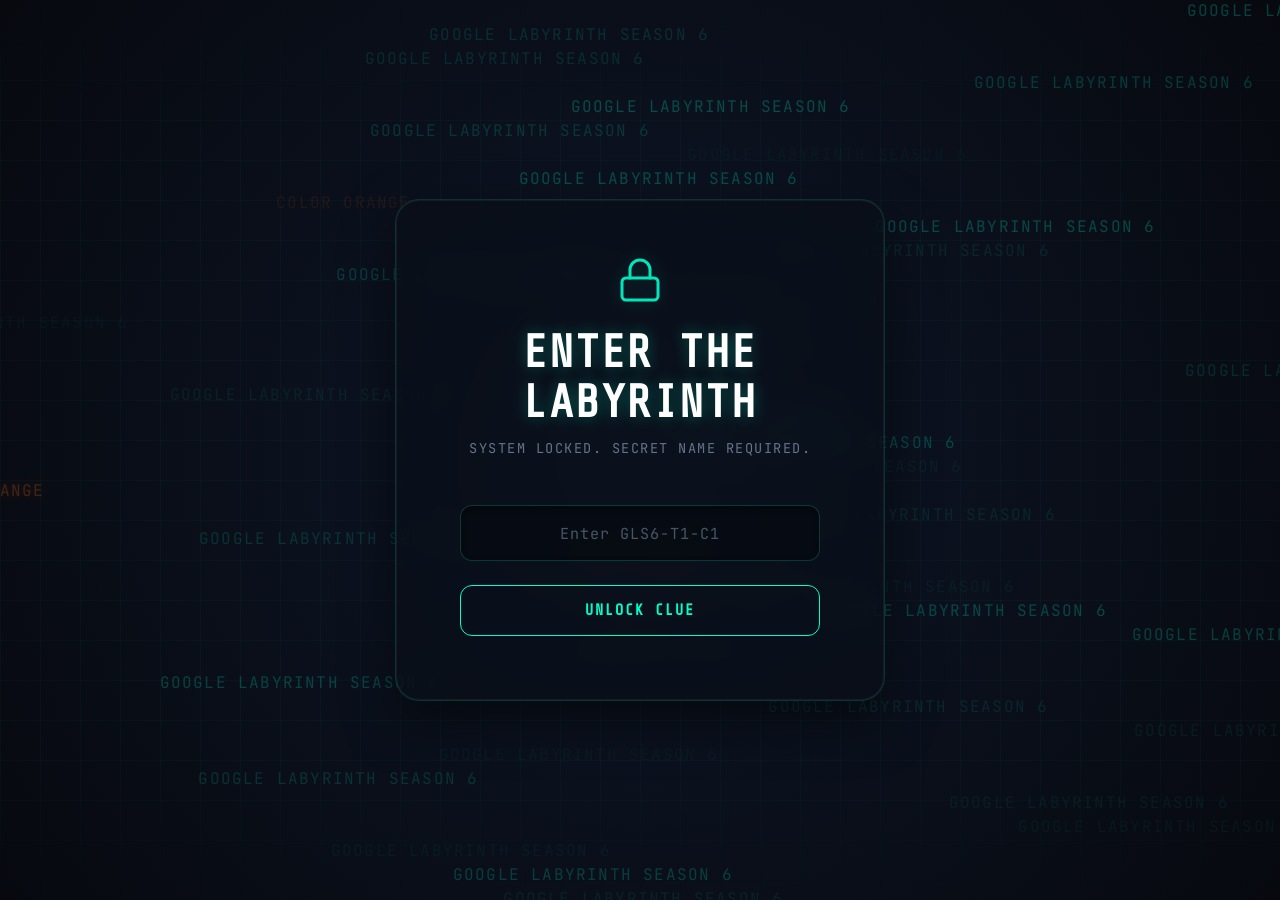
==== commit 1ab3212c: "Secure routing added" ====
--- a/index.html
+++ b/index.html
@@ -36,8 +36,7 @@
         <p class="subtitle">System locked. Secret name required.</p>
 
         <div class="input-group">
-            <input type="text" id="passkey" placeholder="Enter the secret name..." autocomplete="off"
-                spellcheck="false">
+            <input type="text" id="passkey" placeholder="Enter GLS6-T1-C1" autocomplete="off" spellcheck="false">
             <button id="unlock-btn">
                 <span class="btn-text">Unlock Clue</span>
             </button>
